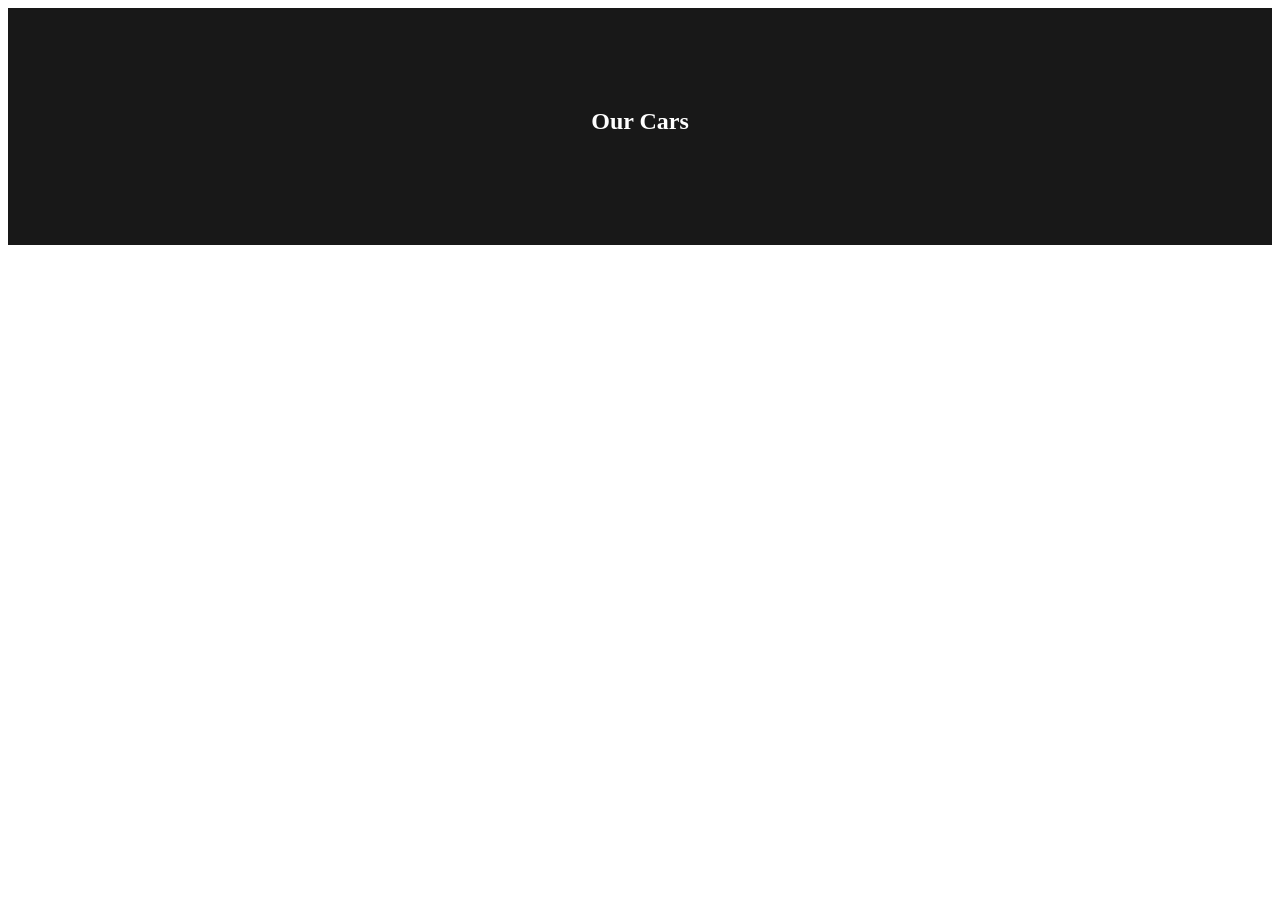
==== cars.html @ 1506fcdf "baxa" ====
<!DOCTYPE html>
<html lang="en">
<head>
    <meta charset="UTF-8">
    <meta name="viewport" content="width=device-width, initial-scale=1.0">
    <title>Document</title>
    <style>
        

.cars-section{
padding:80px 50px;
background:#181818;
text-align:center;
color:white;
}

.cars-container{
display:flex;
flex-wrap:wrap;
justify-content:center;
gap:20px;
margin-top:30px;
}

.car-card{
width:250px;
background:#222;
padding:15px;
border-radius:12px;
transition:0.3s;
}

.car-card:hover{
transform:translateY(-10px);
}

.car-card img{
width:100%;
height:170px;
object-fit:cover;
border-radius:10px;
}

.car-card h2{
margin:10px 0;
}

.car-card span{
display:block;
margin:10px 0;
font-size:20px;
color:red;
}

.car-card button{
padding:10px 20px;
border:none;
background:red;
color:white;
border-radius:5px;
cursor:pointer;
}
    </style>
</head>
<body>
    <section class="cars-section">

<h1>Our Cars</h1>

<div class="cars-container" id="carsContainer"></div>

</section>
<head>
    <body>
        
    


</style>
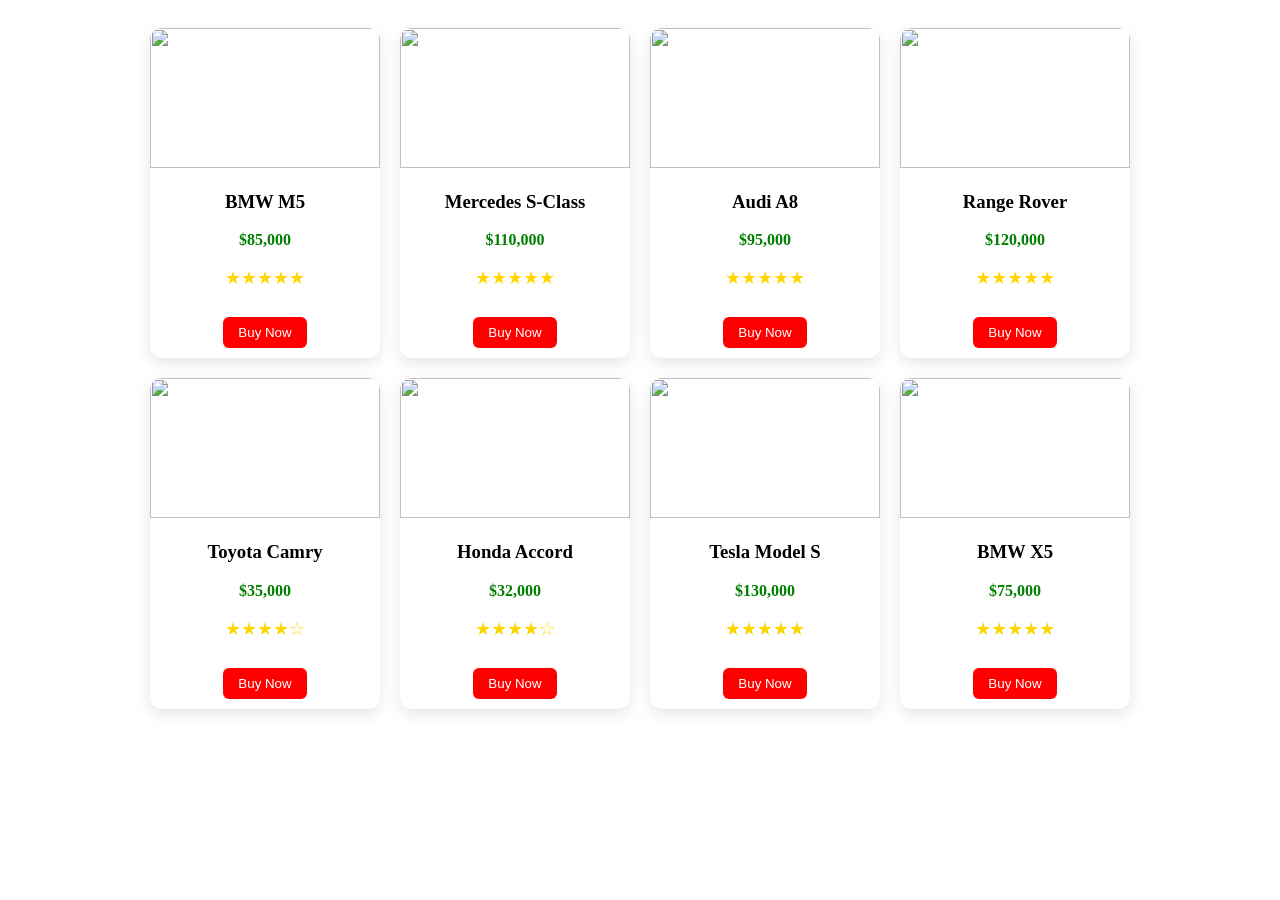
==== commit dfa4f53d: "commit" ====
--- a/cars.html
+++ b/cars.html
@@ -5,76 +5,122 @@
     <meta name="viewport" content="width=device-width, initial-scale=1.0">
     <title>Document</title>
     <style>
-        
-
-.cars-section{
-padding:80px 50px;
-background:#181818;
-text-align:center;
-color:white;
+        .cars{
+  display:flex;
+  flex-wrap:wrap;
+  justify-content:center;
+  gap:20px;
+  padding:20px;
 }
 
-.cars-container{
-display:flex;
-flex-wrap:wrap;
-justify-content:center;
-gap:20px;
-margin-top:30px;
+.car{
+  width:230px;
+  background:white;
+  border-radius:12px;
+  box-shadow:0 5px 15px rgba(0,0,0,0.1);
+  text-align:center;
+  overflow:hidden;
 }
 
-.car-card{
-width:250px;
-background:#222;
-padding:15px;
-border-radius:12px;
-transition:0.3s;
+.car img{
+  width:100%;
+  height:140px;
+  object-fit:cover;
 }
 
-.car-card:hover{
-transform:translateY(-10px);
+.price{
+  color:green;
+  font-weight:bold;
+  margin:5px 0;
 }
 
-.car-card img{
-width:100%;
-height:170px;
-object-fit:cover;
-border-radius:10px;
+.stars{
+  color:gold;
+  font-size:18px;
 }
 
-.car-card h2{
-margin:10px 0;
+button{
+  background:red;
+  color:white;
+  border:none;
+  padding:8px 15px;
+  margin:10px;
+  border-radius:6px;
+  cursor:pointer;
 }
 
-.car-card span{
-display:block;
-margin:10px 0;
-font-size:20px;
-color:red;
-}
-
-.car-card button{
-padding:10px 20px;
-border:none;
-background:red;
-color:white;
-border-radius:5px;
-cursor:pointer;
+button:hover{
+  background:darkred;
 }
     </style>
 </head>
 <body>
-    <section class="cars-section">
+           <section class="cars">
 
-<h1>Our Cars</h1>
+<div class="car">
+  <img src="https://images.unsplash.com/photo-1555215695-3004980ad54e?auto=format&fit=crop&w=800&q=60">
+  <h3>BMW M5</h3>
+  <p class="price">$85,000</p>
+  <p class="stars">★★★★★</p>
+  <button>Buy Now</button>
+</div>
 
-<div class="cars-container" id="carsContainer"></div>
+<div class="car">
+  <img src="https://images.unsplash.com/photo-1618843479313-40f8afb4b4d8?auto=format&fit=crop&w=800&q=60">
+  <h3>Mercedes S-Class</h3>
+  <p class="price">$110,000</p>
+  <p class="stars">★★★★★</p>
+  <button>Buy Now</button>
+</div>
+
+<div class="car">
+  <img src="https://images.unsplash.com/photo-1606664515524-ed2f786a0bd6?auto=format&fit=crop&w=800&q=60">
+  <h3>Audi A8</h3>
+  <p class="price">$95,000</p>
+  <p class="stars">★★★★★</p>
+  <button>Buy Now</button>
+</div>
+
+<div class="car">
+  <img src="https://images.unsplash.com/photo-1549921296-3a6b1a0c2b0b?auto=format&fit=crop&w=800&q=60">
+  <h3>Range Rover</h3>
+  <p class="price">$120,000</p>
+  <p class="stars">★★★★★</p>
+  <button>Buy Now</button>
+</div>
+
+<div class="car">
+  <img src="https://images.unsplash.com/photo-1552519507-da3b142c6e3d?auto=format&fit=crop&w=800&q=60">
+  <h3>Toyota Camry</h3>
+  <p class="price">$35,000</p>
+  <p class="stars">★★★★☆</p>
+  <button>Buy Now</button>
+</div>
+
+<div class="car">
+  <img src="https://images.unsplash.com/photo-1590362891991-f776e747a588?auto=format&fit=crop&w=800&q=60">
+  <h3>Honda Accord</h3>
+  <p class="price">$32,000</p>
+  <p class="stars">★★★★☆</p>
+  <button>Buy Now</button>
+</div>
+
+<div class="car">
+  <img src="https://images.unsplash.com/photo-1605559424843-9e4c6b3a1f3d?auto=format&fit=crop&w=800&q=60">
+  <h3>Tesla Model S</h3>
+  <p class="price">$130,000</p>
+  <p class="stars">★★★★★</p>
+  <button>Buy Now</button>
+</div>
+
+<div class="car">
+  <img src="https://images.unsplash.com/photo-1619767886558-efdc259cde1a?auto=format&fit=crop&w=800&q=60">
+  <h3>BMW X5</h3>
+  <p class="price">$75,000</p>
+  <p class="stars">★★★★★</p>
+  <button>Buy Now</button>
+</div>
 
 </section>
-<head>
-    <body>
-        
-    
-
-
-</style>
-
+</body>
+</html>
